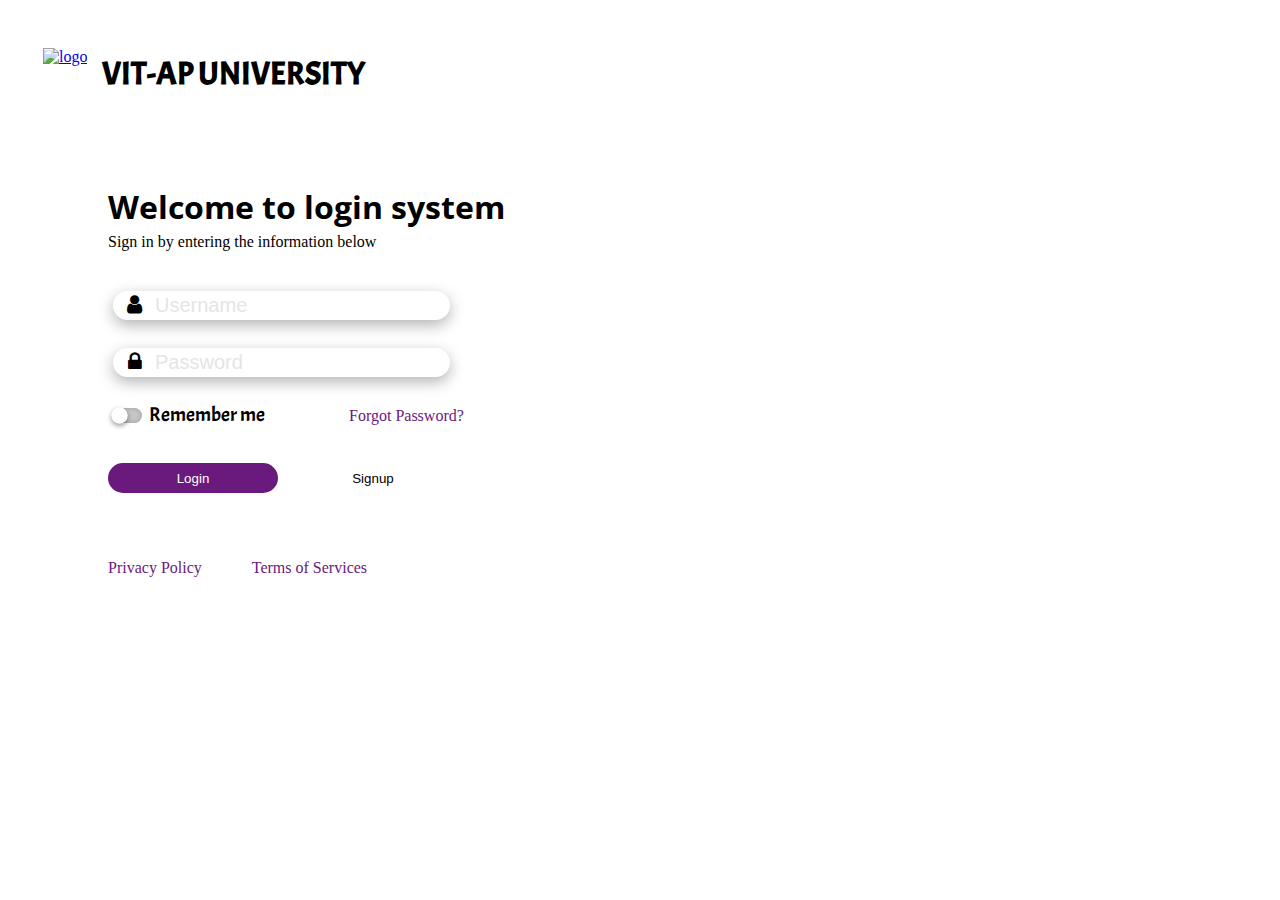
==== Login & Signup.html @ 2acbf1be "Added all files to repository" ====
<!DOCTYPE html>
<html>
<head>
	<title>Login & Signup</title>
	<link rel="stylesheet" href="style1.css">
	 <link href="https://fonts.googleapis.com/css2?family=Acme&display=swap" rel="stylesheet">
	 <link href="https://fonts.googleapis.com/css2?family=Open+Sans&display=swap" rel="stylesheet">
	 <link rel="stylesheet" type="text/css" href="https://cdnjs.cloudflare.com/ajax/libs/font-awesome/4.7.0/css/font-awesome.css">
</head>
	<body>
				<div class="logo">
					<a href="/"><img src="/*Specify the path of your image*/" alt="logo" width="50" height="50"></a>
             		<h1>VIT-AP UNIVERSITY</h1>
             	</div>
			<div id="instruct">
				<h1>Welcome to login system</h1>
				<p>Sign in by entering the information below</p>
			</div>
				<form action="index.html" method="get">
					<div class="inputWithIcon">
					<input type="text" id="username" placeholder="Username">
					<i  class="fa fa-user fa-lg fa-fw" aria-hidden="true"></i>
					</div>
					<br>
					<div class="inputWithIcon">
					<input type="password" id="password" placeholder="Password">
					<i class="fa fa-lock fa-lg fa-fw" aria-hidden="true"></i>
					</div>
					<br>

					<div class="center">
						
					
					<input type="checkbox" id="remember" name="check" value="">
					<label for="check">Remember me</label>
					<a href="/" style="text-decoration: none">Forgot Password?</a>
					</div>
					
					<br>
					<br>
					<div class="box">
					<div class="btn">
					<input type="submit" name="log" value="Login">
					</div>
					<div class="btn1">
					<input type="submit" name="sign" value="Signup">
					</div>
				</div>
				</form>
			
			<div class="container">
				<p>Privacy  Policy</p>
				<p>Terms  of  Services</p>
			</div>
						
	</body>
</html>
---- style1.css ----
body{
	background-image: url("C:/Users/SaiCharan/Desktop/Lost & Found/Images/resize.png");
	background-size: 780px 698px;
	background-repeat: no-repeat;
	background-position: right top;
}

.logo{
	display: flex;
}

.logo img{
	margin-left: 35px;
	margin-top: 40px;
	margin-right: 0px;
}

.logo h1{
	font-family: 'Acme', sans-serif;
	margin-left: 15px;
	margin-top: 45px;	
}

#instruct{
	margin-left: 100px;
	margin-top: 30px;
}
#instruct h1{
	font-family: 'Open Sans', sans-serif;
	margin-top: 70px;
	margin-bottom: 0px;
	margin-left: 0px;
	margin-right: 0px;
	padding: 0px;
}

#instruct p{	
	margin-top: 5px;
	margin-bottom: 0px;
	padding: 0;
}

form{
	margin-left: 100px;
	margin-top: 35px;
}



input[type = text] , input[type = password]{

	width: 25%;
	margin: 5px;
	border-radius: 50px;
	font-size: 20px;
	border-color: transparent;
	background-color: #fff;
	box-shadow: 0 5px 15px rgba(0,0,0,0.3);
	
	
}


::placeholder {  
    color: #e5e5e5;
}

::placeholder:focus{
	border-color: #fff;
}

.inputWithIcon input[type=text], input[type = password]
{
	padding-left: 40px;

}
.inputWithIcon input[type=text]:focus, input[type = password]:focus
{
	outline-width: 0;
	color: #6a197d;
	
}


.inputWithIcon{
	position: relative;
}

.inputWithIcon i{
	position: absolute;
	left: 13px;
	top: 11px;
}



.center input[type="checkbox"]
{
	position: relative;
	top:5px;
	
	width: 30px;
	height: 15px;
	-webkit-appearance: none;
	background-color: #c6c6c6;
	outline: none;
	border-radius: 20px;
	box-shadow: inset 0 0 5px rgba(0,0,0,0.2);
	
}


.center input:checked[type="checkbox"]
{
	background: #6a197d;
}
.center input[type="checkbox"]:hover{
	cursor: pointer;
}

.center input[type="checkbox"]:before
{
	content: '';
	position: absolute;
	width: 15px;
	height: 15px;
	border-radius: 50%;
	top: 0;
	left: 0px;
	background-color: #fff;
	transform: scale(1.1);
	box-shadow: 0 2px 5px rgba(0,0,0,0.4);
	transition: 0.5s;
}

.center input:checked[type="checkbox"]:before
{
	left: 15px;
}

.center input:checked[type="checkbox"]:hover{
	cursor: pointer;
}

.center label{
	font-family: 'Acme',sans-serif;
	font-size: 20px;
	font-weight: 50%;
	top: 0;
	
}

.center a{
	color: #6a197d;
	margin-right: 0px;
	margin-left: 80px;
}

.box
{
	display: flex;
	padding: 0;
	margin:0;
}
.btn input[type="submit"]{
	border-radius: 50px;
	width: 170px;
	height: 30px;
	outline: none;
	background-color: #6a197d;
	color: #fff;
	border-color: transparent;
	
}
.btn input[type="submit"]:hover{
	cursor: pointer;
	background-color: #562349;
	

}
.btn1 input[type="submit"]{
	border-radius: 50px;
	width: 170px;
	height: 30px;
	outline: none;
	background-color: #fff;
	color: #000;
	border-color: transparent;
	transition: 0.5s;
	margin-left: 10px;
}
.btn1 input[type="submit"]:hover{
	cursor: pointer;
	background-color: #6a197d;
	color: #fff;
}

.container{
	color: #6a197d;
	display: flex;
	margin-left: 100px;
	margin-top: 50px; 
}

.container p{
	margin-right: 50px;
}
.container p:hover{
	cursor: pointer;
	color: #562349;
}
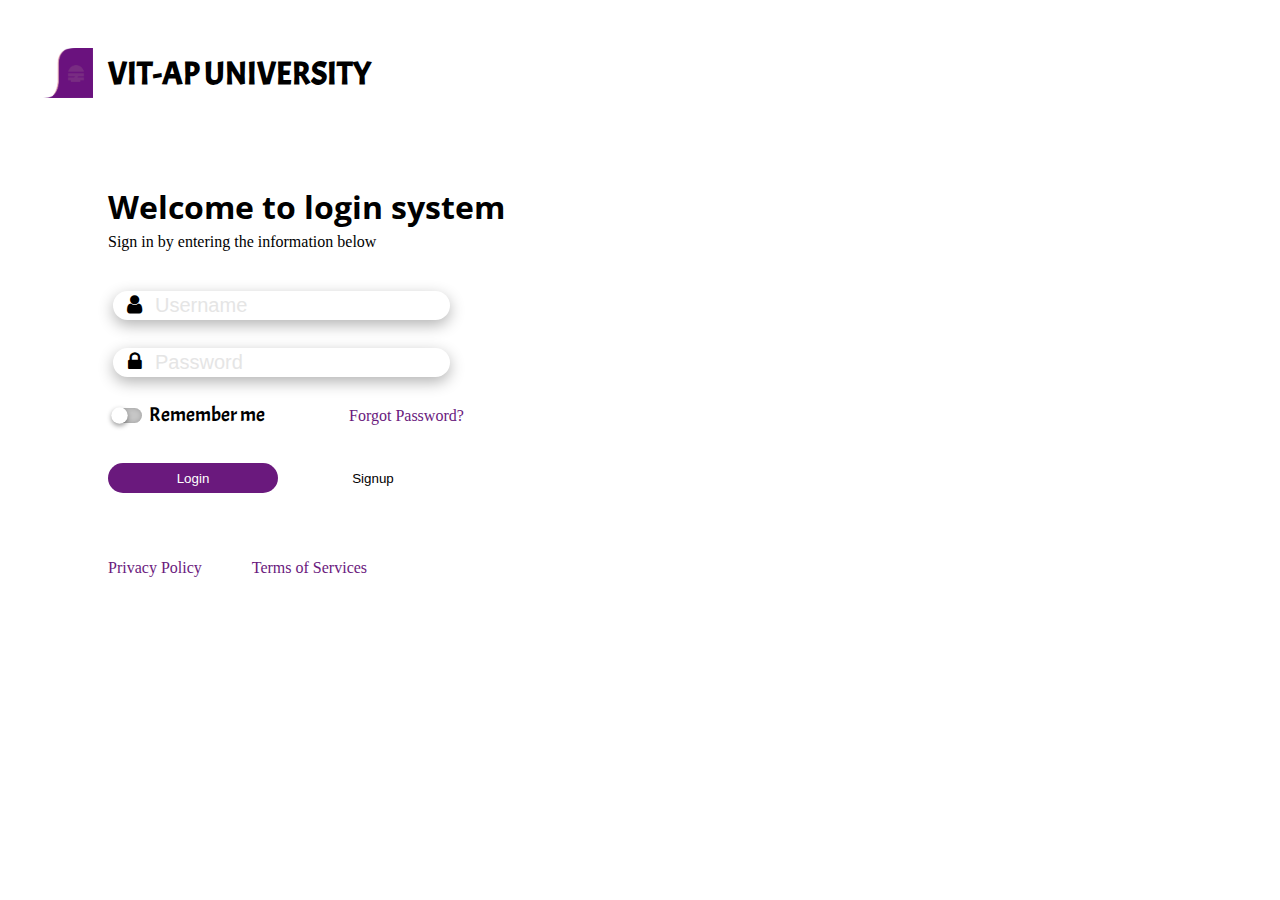
==== commit 161204ea: "updated path of background image" ====
--- a/Login & Signup.html
+++ b/Login & Signup.html
@@ -9,7 +9,7 @@
 </head>
 	<body>
 				<div class="logo">
-					<a href="/"><img src="/*Specify the path of your image*/" alt="logo" width="50" height="50"></a>
+					<a href="/"><img src="Images/resize.png" alt="logo" width="50" height="50"></a>
              		<h1>VIT-AP UNIVERSITY</h1>
              	</div>
 			<div id="instruct">
